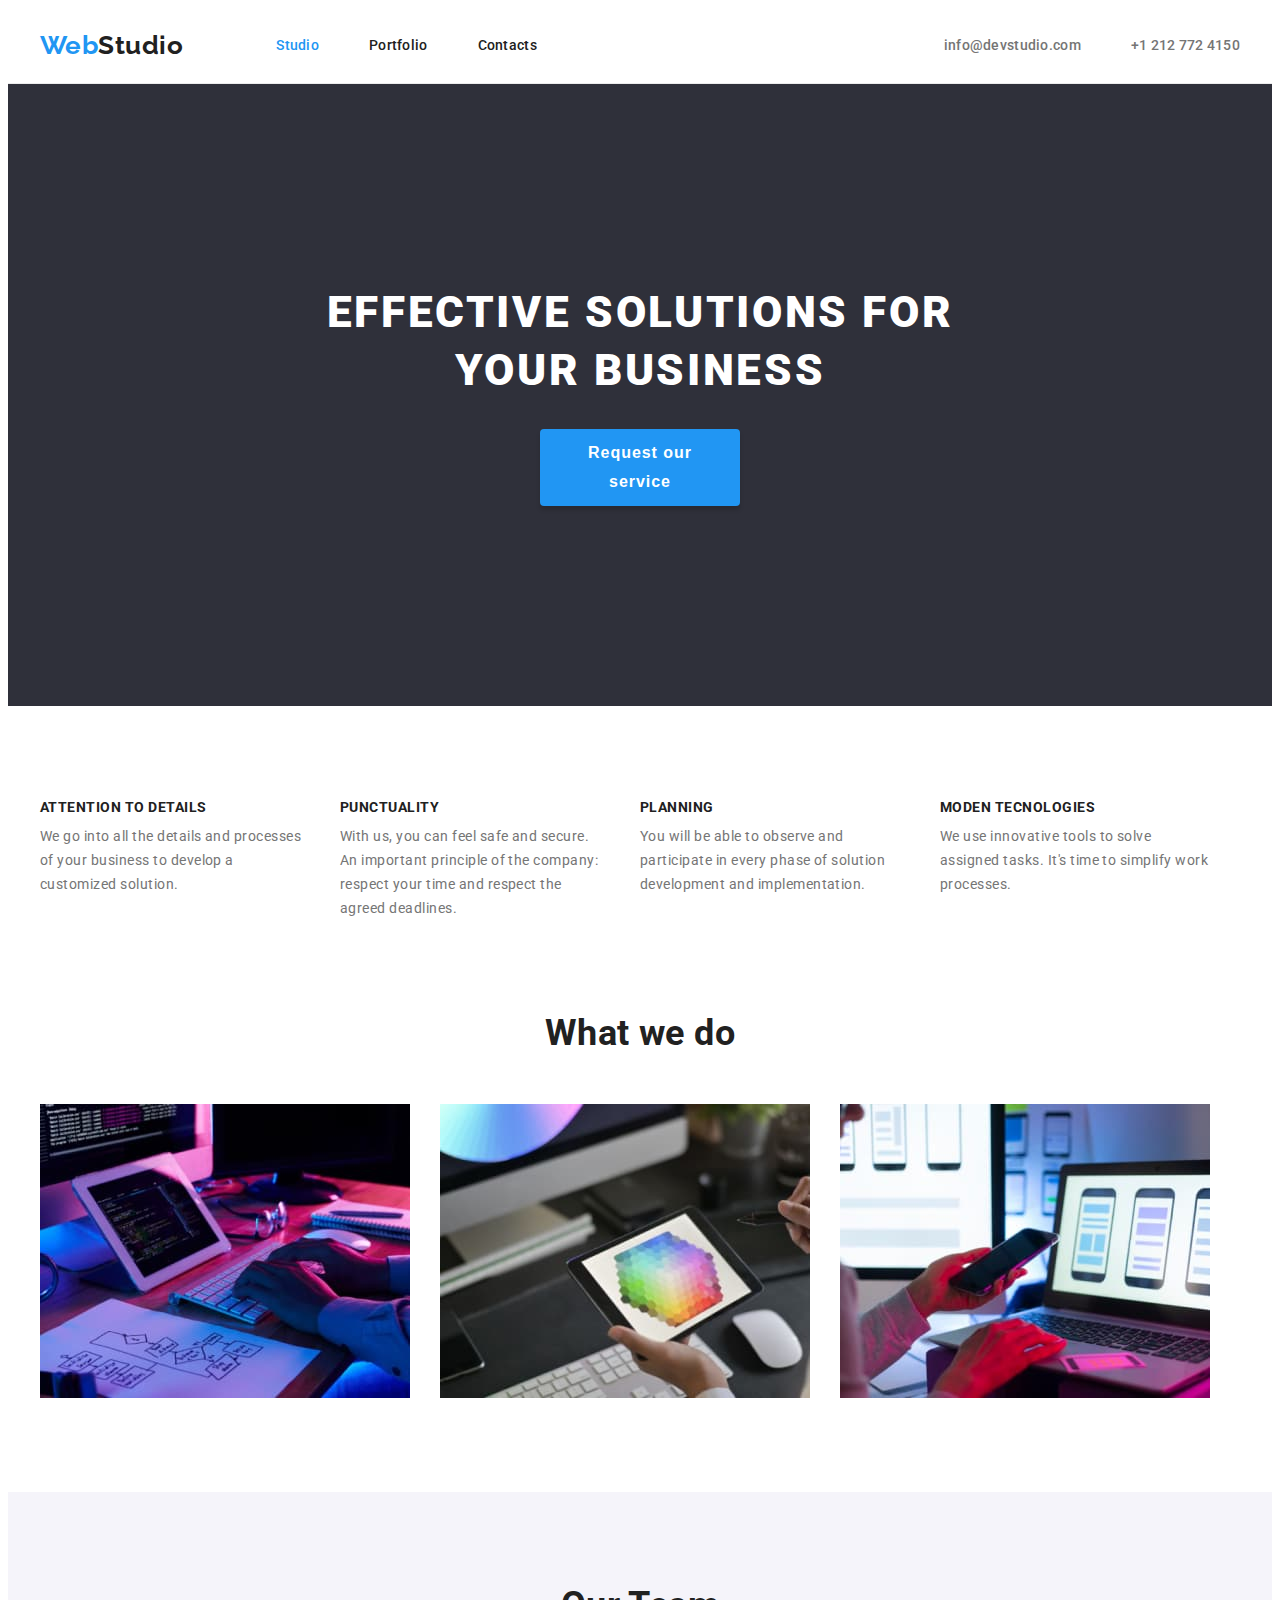
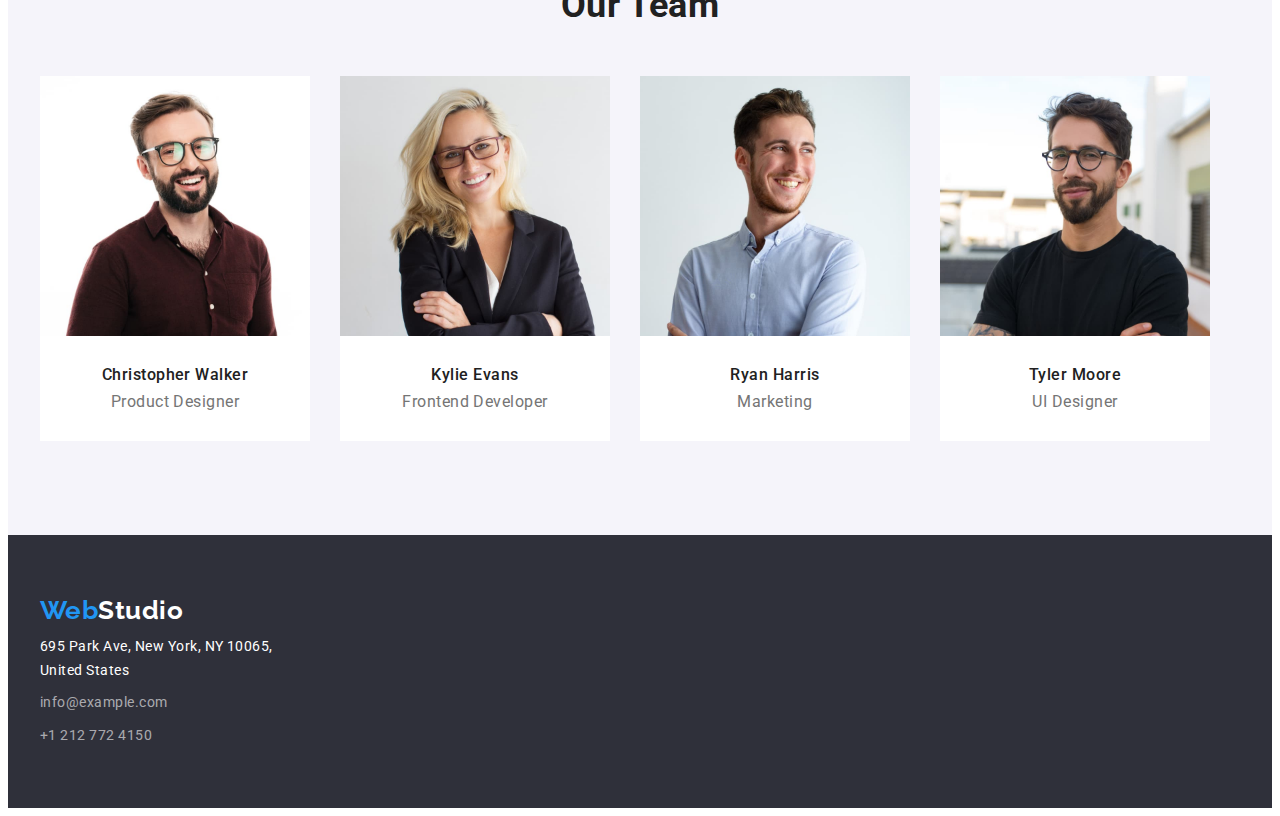
==== index.html @ b886b598 "Initial commit" ====
<!DOCTYPE html>
<html lang="en">
  <head>
    <meta charset="UTF-8" />
    <meta http-equiv="X-UA-Compatible" content="IE=edge" />
    <meta name="viewport" content="width=device-width, initial-scale=1.0" />
    <title>WebStudio</title>
    <link rel="preconnect" href="https://fonts.googleapis.com" />
    <link rel="preconnect" href="https://fonts.gstatic.com" crossorigin />
    <link
      href="https://fonts.googleapis.com/css2?family=Raleway:wght@700&family=Roboto:wght@400;500;700;900&display=swap"
      rel="stylesheet"
    />
    <link
      rel="stylesheet"
      href="https://cdnjs.cloudflare.com/ajax/libs/modern-normalize/1.1.0/modern-normalize.min.css"
      integrity="sha512-wpPYUAdjBVSE4KJnH1VR1HeZfpl1ub8YT/NKx4PuQ5NmX2tKuGu6U/JRp5y+Y8XG2tV+wKQpNHVUX03MfMFn9Q=="
      crossorigin="anonymous"
      referrerpolicy="no-referrer"
    />
    <link rel="stylesheet" href="./css/styles.css" />
  </head>
  <body>
    <header class="header">
      <div class="container header-container">
      <nav class="header-nav">
        <a class="logo link" href="./index.html">Web<span class="head-logo-part">Studio</span></a>
        <ul class="header-list">
          <li class="header-list-item"><a class="header-link current link" href="./index.html">Studio</a></li>
          <li class="header-list-item"><a class="header-link link" href="./portfolio.html">Portfolio</a></li>
          <li class="header-list-item"><a class="header-link link" href="">Contacts</a></li>
        </ul>
      </nav>
      <ul class="header-list">
        <li class="header-list-contact"><a class="header-contact link" href="mailto:info@devstudio.com">info@devstudio.com</a></li>
        <li class="header-list-contact"><a class="header-contact link" href="tel:+12127724150">+1 212 772 4150</a></li>
      </ul>
      </div>
    </header>
    <main>
      <section class="title-section">
        <div class="container">
        <h1 class="title">Effective solutions for your business</h1>
        <button class="btn" type="button">Request our service</button>
      </section>
      <section class="features-section">
        <div class="container">
        <h2 class="hiden">Our features</h2>
        <ul class="features">
          <li class="features-list">
            <h3 class="features-header">Attention to details</h3>
            <p class="features-text"
              >We go into all the details and processes of your business to develop a customized
              solution.</p
            >
          </li>
          <li class="features-list">
            <h3 class="features-header">Punctuality</h3>
            <p class="features-text"
              >With us, you can feel safe and secure. An important principle of the company: respect
              your time and respect the agreed deadlines.</p
            >
          </li>
          <li class="features-list">
            <h3 class="features-header">Planning</h3>
            <p class="features-text"
              >You will be able to observe and participate in every phase of solution development
              and implementation.</p
            >
          </li>
          <li class="features-list">
            <h3 class="features-header">Moden tecnologies</h3>
            <p class="features-text"
              >We use innovative tools to solve assigned tasks. It's time to simplify work
              processes.</p
            >
          </li>
        </ul>
        </div>
      </section>
      <section class="business-section">
        <div class="container">
        <h2 class="business-title">What we do</h2>
        <ul class="business">
          <li
            ><img src="./images/what-we-do/img-1.jpg" alt="working on mac" width="370" height="294"
          /></li>
          <li
            ><img
              src="./images/what-we-do/img-2.jpg"
              alt="working on iphone"
              width="370"
              height="294"
          /></li>
          <li
            ><img
              src="./images/what-we-do/img-3.jpg"
              alt="working on tablet"
              width="370"
              height="294"
          /></li>
        </ul>
        </div>
      </section>
      <section class="team-section">
        <div class="container">
        <h2 class="business-title">Our Team</h2>
        <ul class="team">
          <li class="team-list">
            <img class="team-img" src="./images/our-team/img-4.jpg" alt="team member 1" width="270" height="260" />
            <div class="team-text">
              <h3 class="employee-name">Christopher Walker</h3>
              <p class="job-title">Product Designer</p>
            </div>
          </li>
          <li class="team-list">
            <img class="team-img" src="./images/our-team/img-5.jpg" alt="team member 2" width="270" height="260" />
            <div class="team-text">
              <h3 class="employee-name">Kylie Evans</h3>
              <p class="job-title">Frontend Developer</p>
            </div>
          </li>
          <li class="team-list">
            <img class="team-img" src="./images/our-team/img-6.jpg" alt="team member 3" width="270" height="260" />
            <div class="team-text">
              <h3 class="employee-name">Ryan Harris</h3>
              <p class="job-title">Marketing</p>
            </div>

          </li>
          <li class="team-list">
            <img class="team-img" src="./images/our-team/img-7.jpg" alt="team member 4" width="270" height="260" />
            <div class="team-text">
              <h3 class="employee-name">Tyler Moore</h3>
              <p class="job-title">UI Designer</p>
            </div>
          </li>
        </ul>
        </div>
      </section>
    </main>
    <footer class="footer">
      <div class="container">
      <a class="footer-logo link" href="./index.html">Web<span class="footer-logo-part">Studio</span></a>
      <address>
        <ul class="footer-list">
          <li class="footer-text"
            ><a
              class="footer-map link"
              href="https://goo.gl/maps/xAhFo77AcfXD6E7u5"
              target="_blank"
              rel="noopener noreferrer nofollow"
              >695 Park Ave, New York, NY 10065, United States</a
            ></li
          >
          <li class="footer-text"><a class="footer-contact link" href="mailto:info@example.com">info@example.com</a></li>
          <li class="footer-text"><a class="footer-contact link" href="tel:+12127724150">+1 212 772 4150</a></li>
        </ul>
      </address>
      </div>
    </footer>
  </body>
</html>
---- css/styles.css ----
:root {
  --brand-color: #2196f3;
  --font-color-one: #212121;
  --font-color-two: #757575;
  --font-color-three: rgba(255, 255, 255, 0.6);
  --background-color-one: #2f303a;
  --background-color-two: #ffffff;
  --background-color-three: #f5f4fa;
  --hover-color-one: #188ce8;
  --items: 3;
  --indent: 30px;
}

body {
  font-family: 'Roboto', sans-serif;
  letter-spacing: 0.03em;
}

/* reset */
h1,
h2,
h3,
h4,
h5,
h6,
p,
ul {
  padding: 0;
  margin: 0;
}

img {
  display: block;
}

.header {
  border-bottom: 1px solid #ececec;
}

.header-container {
  display: flex;
  flex-direction: row;
}

.link {
  text-decoration: none;
  color: currentColor;
  align-content: center;
}

.list {
  list-style: none;
  margin: 0;
  padding: 0;
}

.container {
  width: 1200px;
  padding: 0 15px;
  margin-left: auto;
  margin-right: auto;
}

.header-nav {
  margin-right: auto;
}

.logo,
.footer-logo {
  text-transform: capitalize;
  color: var(--brand-color);
  font-family: 'Raleway', sans-serif;
  font-weight: 700;
  font-size: 26px;
  line-height: 1.192;
}

.head-logo-part {
  text-transform: capitalize;
  color: var(--font-color-one);
  font-family: 'Raleway', sans-serif;
  font-weight: 700;
  font-size: 26px;
  line-height: 1.1;
}
.header-nav {
  display: flex;
}
.logo {
  margin-right: 93px;
  display: flex;
  align-items: center;
}
/*.header-list-item {
  margin-right: 50px;
}
.header-list-contact:not(first-child) {
  margin-left: 50px;
}*/

.header-list {
  color: var(--font-color-one);
  font-weight: 500;
  font-size: 14px;
  line-height: 1.1;
  letter-spacing: 0.02em;
  padding: 0;
  display: flex;
  align-items: center;
  gap: 50px;
}

li > .current {
  color: var(--brand-color);
}

.header-link {
  color: var(--font-color-one);
  padding-top: 30px;
  padding-bottom: 30px;
  display: inline-block;
}

.header-contact {
  color: var(--font-color-two);
  padding-top: 30px;
  padding-bottom: 30px;
  display: inline-block;
}

.header-link:hover,
.header-link:focus,
.header-contact:hover,
.header-contact:focus,
.footer-map:hover,
.footer-map:focus,
.footer-contact:hover,
.footer-contact:focus {
  color: var(--brand-color);
}

.title-section {
  background-color: var(--background-color-one);
  padding: 200px 0 200px 0;
}

.title {
  font-weight: 900;
  font-size: 44px;
  line-height: 1.3;
  text-align: center;
  letter-spacing: 0.06em;
  text-transform: uppercase;
  color: var(--background-color-two);
  min-heght: 120px;
  width: 696px;
  margin-left: auto;
  margin-right: auto;
  margin-bottom: 30px;
}

.btn {
  width: 200px;
  min-height: 50px;
  padding-top: 8px;
  padding-bottom: 8px;
  padding-left: 17px;
  padding-right: 17px;
  margin-right: auto;
  margin-left: auto;
  box-shadow: 0px 4px 4px rgba(0, 0, 0, 0.15);
  border-radius: 4px;
  font-weight: 700;
  font-size: 16px;
  line-height: 1.8;
  display: flex;
  align-items: center;
  text-align: center;
  letter-spacing: 0.06em;
  color: var(--background-color-two);
  background-color: var(--brand-color);
  border-color: transparent;
  cursor: pointer;
}

.btn:hover,
.btn:focus {
  background-color: var(--hover-color-one);
}
.hiden {
  position: absolute;
  width: 1px;
  height: 1px;
  margin: -1px;
  border: 0;
  padding: 0;
  outline: 0;
  outline-offset: 0;
  white-space: nowrap;
  clip-path: inset(100%);
  clip: rect(0 0 0 0);
  overflow: hidden;
  visibility: hidden;
  pointer-events: none;
  position: absolute;
}
.features-section {
  padding-top: 94px;
  padding-bottom: 94px;
}
.features {
  display: flex;
  gap: 30px;
}
.features-list {
  width: 270px;
}

.button-list {
  display: flex;
  flex-direction: row;
  gap: 8px;
  justify-content: center;
  margin-bottom: 50px;
}

.header-list,
.button-list,
.features,
.business,
.team,
.footer-list,
.button-list,
.projects {
  list-style-type: none;
}

.features-header {
  font-weight: 700;
  font-size: 14px;
  line-height: 1.1;
  text-transform: uppercase;
  color: var(--font-color-one);
  margin-bottom: 9.41px;
}

.features-text {
  font-size: 14px;
  line-height: 1.7;
  color: var(--font-color-two);
}

.business-section {
  background-color: var(--background-color-two);
  padding-bottom: 94px;
}

.business-title {
  font-weight: 700;
  font-size: 36px;
  line-height: 1.1;
  text-align: center;
  color: var(--font-color-one);
  margin-bottom: 50px;
}

.business,
.team {
  display: flex;
  gap: 30px;
}
.team-section {
  background-color: var(--background-color-three);
  padding-top: 94px;
  padding-bottom: 94px;
}

.team-list {
  background-color: var(--background-color-two);
}

.team-text {
  padding: 30px;
}

.employee-name {
  font-weight: 500;
  font-size: 16px;
  line-height: 1.1;
  text-align: center;
  color: var(--font-color-one);
  margin-bottom: 10px;
}

.job-title {
  font-size: 16px;
  line-height: 1.1;
  text-align: center;
  color: var(--font-color-two);
}

.footer {
  background-color: var(--background-color-one);
  padding-top: 60px;
  padding-bottom: 60px;
}

.footer-logo {
  display: block;
  margin-bottom: 9px;
}

.footer-logo-part {
  text-transform: capitalize;
  color: var(--background-color-two);
  font-family: 'Raleway';
  font-style: normal;
  font-weight: 700;
  font-size: 26px;
  line-height: 1.1;
}

.footer-map {
  display: inline-block;
  width: 235px;
  font-style: normal;
  font-size: 14px;
  line-height: 1.7;
  color: var(--background-color-two);
}

.footer-contact {
  font-style: normal;
  font-size: 14px;
  line-height: 1.7;
  color: var(--font-color-three);
}

.footer-text:not(:last-child) {
  margin-bottom: 9px;
}
.portfolio-section {
  padding-top: 94px;
  padding-bottom: 94px;
}
.portfolio-btn {
  border: none;
  font-family: inherit;
  font-style: normal;
  font-weight: 500;
  font-size: 16px;
  line-height: 1.6;
  text-align: center;
  cursor: pointer;
  display: inline-block;
  border-color: transparent;
  cursor: pointer;
  border-radius: 4px;
  padding: 6px 22px;
}

.portfolio-btn:hover,
.portfolio-btn:focus {
  color: var(--background-color-two);
  background-color: var(--brand-color);
  box-shadow: 0px 3px 1px rgba(0, 0, 0, 0.1), 0px 1px 2px rgba(0, 0, 0, 0.08),
    0px 2px 2px rgba(0, 0, 0, 0.12);
}

.projects {
  display: flex;
  flex-wrap: wrap;
  /*gap: 30px;*/
  padding: 0;
  justify-content: center;
  margin-right: -30px;
  margin-bottom: -30px;
}

.project-item {
  background: #ffffff;
  /*flex-basis: calc((100% - var(--indent) * (var(--items) - 1)) / var(--items));*/
  flex-basis: calc(100% / 3 - 30px);
  margin-right: 30px;
  margin-bottom: 30px;
}
.project-text {
  padding: 20px 24px;
  border-left: 1px solid #eeeeee;
  border-bottom: 1px solid #eeeeee;
  border-right: 1px solid #eeeeee;
}

.project-name {
  font-weight: 700;
  font-size: 18px;
  line-height: 2;
  letter-spacing: 0.06em;
  color: var(--font-color-one);
  margin-bottom: 4px;
}

.product {
  font-size: 16px;
  line-height: 1.8;
  color: var(--font-color-two);
}
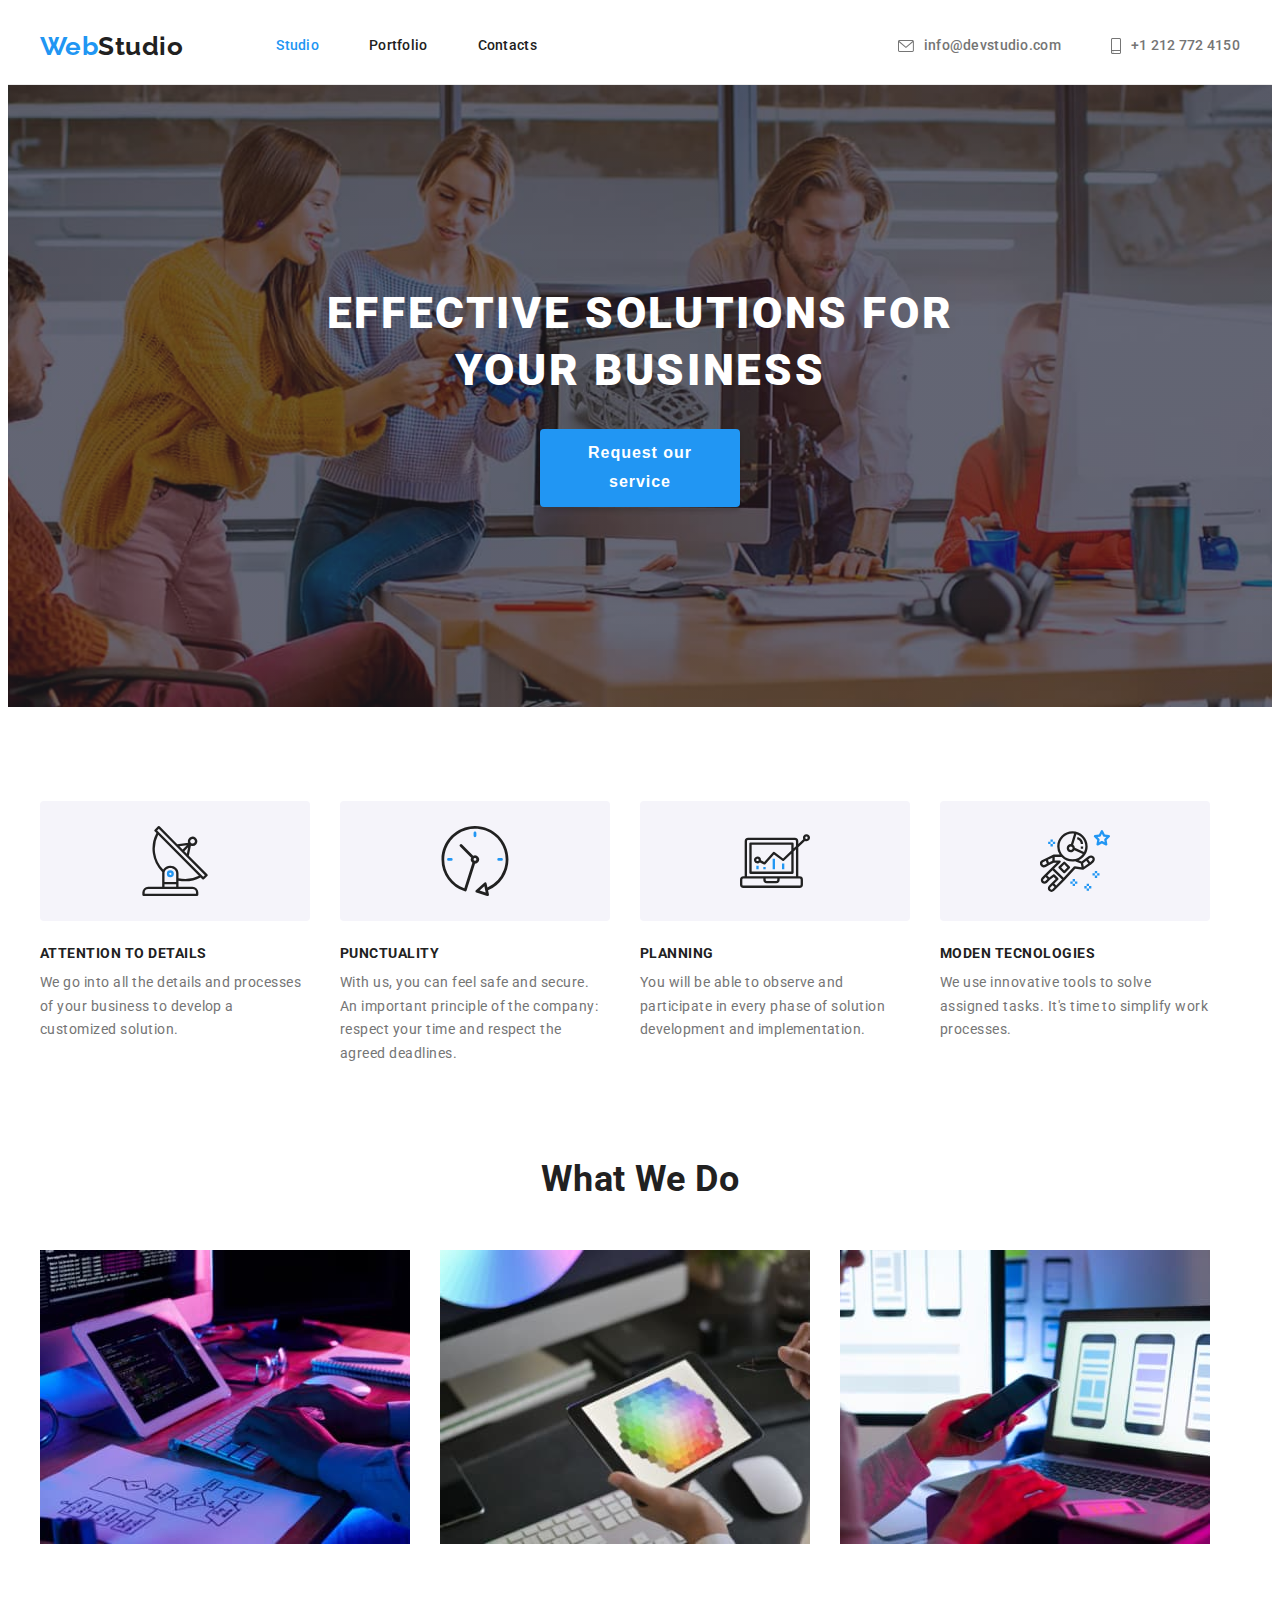
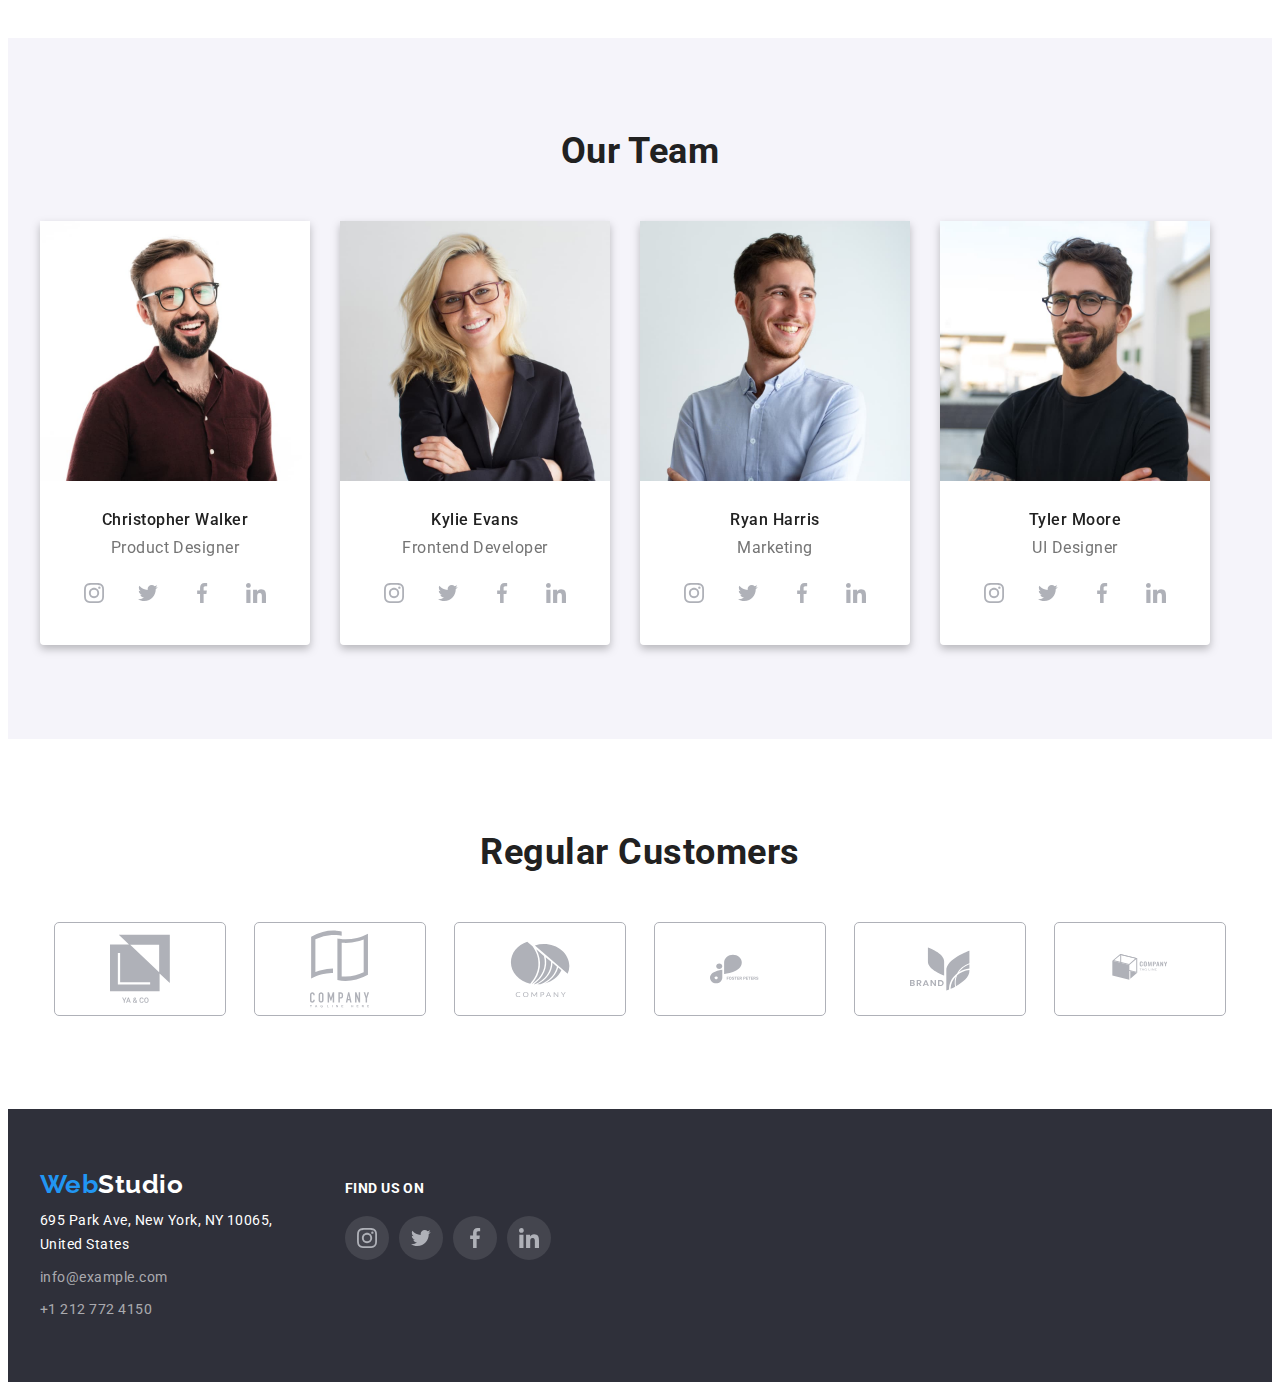
==== commit 031fbb89: "Homework#4" ====
--- a/index.html
+++ b/index.html
@@ -1,28 +1,24 @@
 <!DOCTYPE html>
 <html lang="en">
-  <head>
-    <meta charset="UTF-8" />
-    <meta http-equiv="X-UA-Compatible" content="IE=edge" />
-    <meta name="viewport" content="width=device-width, initial-scale=1.0" />
-    <title>WebStudio</title>
-    <link rel="preconnect" href="https://fonts.googleapis.com" />
-    <link rel="preconnect" href="https://fonts.gstatic.com" crossorigin />
-    <link
-      href="https://fonts.googleapis.com/css2?family=Raleway:wght@700&family=Roboto:wght@400;500;700;900&display=swap"
-      rel="stylesheet"
-    />
-    <link
-      rel="stylesheet"
-      href="https://cdnjs.cloudflare.com/ajax/libs/modern-normalize/1.1.0/modern-normalize.min.css"
-      integrity="sha512-wpPYUAdjBVSE4KJnH1VR1HeZfpl1ub8YT/NKx4PuQ5NmX2tKuGu6U/JRp5y+Y8XG2tV+wKQpNHVUX03MfMFn9Q=="
-      crossorigin="anonymous"
-      referrerpolicy="no-referrer"
-    />
-    <link rel="stylesheet" href="./css/styles.css" />
-  </head>
-  <body>
-    <header class="header">
-      <div class="container header-container">
+
+<head>
+  <meta charset="UTF-8" />
+  <meta http-equiv="X-UA-Compatible" content="IE=edge" />
+  <meta name="viewport" content="width=device-width, initial-scale=1.0" />
+  <title>WebStudio</title>
+  <link rel="preconnect" href="https://fonts.googleapis.com" />
+  <link rel="preconnect" href="https://fonts.gstatic.com" crossorigin />
+  <link href="https://fonts.googleapis.com/css2?family=Raleway:wght@700&family=Roboto:wght@400;500;700;900&display=swap"
+    rel="stylesheet" />
+  <link rel="stylesheet" href="https://cdnjs.cloudflare.com/ajax/libs/modern-normalize/1.1.0/modern-normalize.min.css"
+    integrity="sha512-wpPYUAdjBVSE4KJnH1VR1HeZfpl1ub8YT/NKx4PuQ5NmX2tKuGu6U/JRp5y+Y8XG2tV+wKQpNHVUX03MfMFn9Q=="
+    crossorigin="anonymous" referrerpolicy="no-referrer" />
+  <link rel="stylesheet" href="./css/styles.css" />
+</head>
+
+<body>
+  <header class="header">
+    <div class="container header-container">
       <nav class="header-nav">
         <a class="logo link" href="./index.html">Web<span class="head-logo-part">Studio</span></a>
         <ul class="header-list">
@@ -32,78 +28,86 @@
         </ul>
       </nav>
       <ul class="header-list">
-        <li class="header-list-contact"><a class="header-contact link" href="mailto:info@devstudio.com">info@devstudio.com</a></li>
-        <li class="header-list-contact"><a class="header-contact link" href="tel:+12127724150">+1 212 772 4150</a></li>
+        <li class="header-list-contact">
+          <a class="header-contact header-icon link" href="mailto:info@devstudio.com">
+            <svg class="header-icon" height="12" width="16">
+              <use href="images/symbol-defs-opt.svg#icon-envelope"></use>
+            </svg>info@devstudio.com
+          </a>
+        </li>
+        <li class="header-list-contact"><a class="header-contact link" href="tel:+12127724150"><svg class="header-icon"
+              height="16" width="10">
+              <use href="images/symbol-defs-opt.svg#icon-smartphone"></use>
+            </svg>+1 212 772 4150</a></li>
       </ul>
-      </div>
-    </header>
-    <main>
-      <section class="title-section">
-        <div class="container">
+    </div>
+  </header>
+  <main>
+    <section class="title-section">
+      <div class="container">
         <h1 class="title">Effective solutions for your business</h1>
         <button class="btn" type="button">Request our service</button>
-      </section>
-      <section class="features-section">
-        <div class="container">
+    </section>
+    <section class="features-section">
+      <div class="container">
         <h2 class="hiden">Our features</h2>
         <ul class="features">
           <li class="features-list">
+            <div class="features-icon">
+              <svg height="70" width="70">
+                <use href="images/symbol-defs-opt.svg#icon-antennasvg"></use>
+              </svg>
+            </div>
             <h3 class="features-header">Attention to details</h3>
-            <p class="features-text"
-              >We go into all the details and processes of your business to develop a customized
-              solution.</p
-            >
-          </li>
-          <li class="features-list">
+            <p class="features-text">We go into all the details and processes of your business to develop a customized
+              solution.</p>
+          </li>
+          <li class="features-list">
+            <div class="features-icon">
+              <svg height="70" width="70">
+                <use href="images/symbol-defs-opt.svg#icon-clock"></use>
+              </svg>
+            </div>
             <h3 class="features-header">Punctuality</h3>
-            <p class="features-text"
-              >With us, you can feel safe and secure. An important principle of the company: respect
-              your time and respect the agreed deadlines.</p
-            >
-          </li>
-          <li class="features-list">
+            <p class="features-text">With us, you can feel safe and secure. An important principle of the company:
+              respect
+              your time and respect the agreed deadlines.</p>
+          </li>
+          <li class="features-list">
+            <div class="features-icon">
+              <svg height="70" width="70">
+                <use href="images/symbol-defs-opt.svg#icon-diagram"></use>
+              </svg>
+            </div>
             <h3 class="features-header">Planning</h3>
-            <p class="features-text"
-              >You will be able to observe and participate in every phase of solution development
-              and implementation.</p
-            >
-          </li>
-          <li class="features-list">
+            <p class="features-text">You will be able to observe and participate in every phase of solution development
+              and implementation.</p>
+          </li>
+          <li class="features-list">
+            <div class="features-icon">
+              <svg height="70" width="70">
+                <use href="images/symbol-defs-opt.svg#icon-astronaut"></use>
+              </svg>
+            </div>
             <h3 class="features-header">Moden tecnologies</h3>
-            <p class="features-text"
-              >We use innovative tools to solve assigned tasks. It's time to simplify work
-              processes.</p
-            >
-          </li>
-        </ul>
-        </div>
-      </section>
-      <section class="business-section">
-        <div class="container">
+            <p class="features-text">We use innovative tools to solve assigned tasks. It's time to simplify work
+              processes.</p>
+          </li>
+        </ul>
+      </div>
+    </section>
+    <section class="business-section">
+      <div class="container">
         <h2 class="business-title">What we do</h2>
         <ul class="business">
-          <li
-            ><img src="./images/what-we-do/img-1.jpg" alt="working on mac" width="370" height="294"
-          /></li>
-          <li
-            ><img
-              src="./images/what-we-do/img-2.jpg"
-              alt="working on iphone"
-              width="370"
-              height="294"
-          /></li>
-          <li
-            ><img
-              src="./images/what-we-do/img-3.jpg"
-              alt="working on tablet"
-              width="370"
-              height="294"
-          /></li>
-        </ul>
-        </div>
-      </section>
-      <section class="team-section">
-        <div class="container">
+          <li><img src="./images/what-we-do/img-1.jpg" alt="working on mac" width="370" height="294" /></li>
+          <li><img src="./images/what-we-do/img-2.jpg" alt="working on iphone" width="370" height="294" /></li>
+          <li><img src="./images/what-we-do/img-3.jpg" alt="working on tablet" width="370" height="294" /></li>
+        </ul>
+      </div>
+    </section>
+    <section class="team-section">
+      <div class="container">
         <h2 class="business-title">Our Team</h2>
         <ul class="team">
           <li class="team-list">
@@ -111,6 +115,24 @@
             <div class="team-text">
               <h3 class="employee-name">Christopher Walker</h3>
               <p class="job-title">Product Designer</p>
+              <div class="social-box">
+                <a class="social-link" href="https://www.instagram.com/" target="_blank"
+                  rel="noopener noreferrer nofollow"><svg height="20" width="20">
+                    <use href="images/symbol-defs-opt.svg#icon-instagram"></use>
+                  </svg></a>
+                <a class="social-link" href="https://www.twitter.com/" target="_blank"
+                  rel="noopener noreferrer nofollow"><svg height="20" width="20">
+                    <use href="images/symbol-defs-opt.svg#icon-twitter"></use>
+                  </svg></a>
+                <a class="social-link" href="https://www.facebook.com/" target="_blank"
+                  rel="noopener noreferrer nofollow"><svg height="20" width="20">
+                    <use href="images/symbol-defs-opt.svg#icon-facebook"></use>
+                  </svg></a>
+                <a class="social-link" href="https://www.linkedin.com/" target="_blank"
+                  rel="noopener noreferrer nofollow"><svg height="20" width="20">
+                    <use href="images/symbol-defs-opt.svg#icon-linkedin"></use>
+                  </svg></a>
+              </div>
             </div>
           </li>
           <li class="team-list">
@@ -118,6 +140,24 @@
             <div class="team-text">
               <h3 class="employee-name">Kylie Evans</h3>
               <p class="job-title">Frontend Developer</p>
+              <div class="social-box">
+                <a class="social-link" href="https://www.instagram.com/" target="_blank"
+                  rel="noopener noreferrer nofollow"><svg height="20" width="20">
+                    <use href="images/symbol-defs-opt.svg#icon-instagram"></use>
+                  </svg></a>
+                <a class="social-link" href="https://www.twitter.com/" target="_blank"
+                  rel="noopener noreferrer nofollow"><svg height="20" width="20">
+                    <use href="images/symbol-defs-opt.svg#icon-twitter"></use>
+                  </svg></a>
+                <a class="social-link" href="https://www.facebook.com/" target="_blank"
+                  rel="noopener noreferrer nofollow"><svg height="20" width="20">
+                    <use href="images/symbol-defs-opt.svg#icon-facebook"></use>
+                  </svg></a>
+                <a class="social-link" href="https://www.linkedin.com/" target="_blank"
+                  rel="noopener noreferrer nofollow"><svg height="20" width="20">
+                    <use href="images/symbol-defs-opt.svg#icon-linkedin"></use>
+                  </svg></a>
+              </div>
             </div>
           </li>
           <li class="team-list">
@@ -125,6 +165,24 @@
             <div class="team-text">
               <h3 class="employee-name">Ryan Harris</h3>
               <p class="job-title">Marketing</p>
+              <div class="social-box">
+                <a class="social-link" href="https://www.instagram.com/" target="_blank"
+                  rel="noopener noreferrer nofollow"><svg height="20" width="20">
+                    <use href="images/symbol-defs-opt.svg#icon-instagram"></use>
+                  </svg></a>
+                <a class="social-link" href="https://www.twitter.com/" target="_blank"
+                  rel="noopener noreferrer nofollow"><svg height="20" width="20">
+                    <use href="images/symbol-defs-opt.svg#icon-twitter"></use>
+                  </svg></a>
+                <a class="social-link" href="https://www.facebook.com/" target="_blank"
+                  rel="noopener noreferrer nofollow"><svg height="20" width="20">
+                    <use href="images/symbol-defs-opt.svg#icon-facebook"></use>
+                  </svg></a>
+                <a class="social-link" href="https://www.linkedin.com/" target="_blank"
+                  rel="noopener noreferrer nofollow"><svg height="20" width="20">
+                    <use href="images/symbol-defs-opt.svg#icon-linkedin"></use>
+                  </svg></a>
+              </div>
             </div>
 
           </li>
@@ -133,31 +191,102 @@
             <div class="team-text">
               <h3 class="employee-name">Tyler Moore</h3>
               <p class="job-title">UI Designer</p>
-            </div>
-          </li>
-        </ul>
-        </div>
-      </section>
-    </main>
-    <footer class="footer">
-      <div class="container">
+              <div class="social-box">
+                <a class="social-link" href="https://www.instagram.com/" target="_blank"
+                  rel="noopener noreferrer nofollow"><svg height="20" width="20">
+                    <use href="images/symbol-defs-opt.svg#icon-instagram"></use>
+                  </svg></a>
+                <a class="social-link" href="https://www.twitter.com/" target="_blank"
+                  rel="noopener noreferrer nofollow"><svg height="20" width="20">
+                    <use href="images/symbol-defs-opt.svg#icon-twitter"></use>
+                  </svg></a>
+                <a class="social-link" href="https://www.facebook.com/" target="_blank"
+                  rel="noopener noreferrer nofollow"><svg height="20" width="20">
+                    <use href="images/symbol-defs-opt.svg#icon-facebook"></use>
+                  </svg></a>
+                <a class="social-link" href="https://www.linkedin.com/" target="_blank"
+                  rel="noopener noreferrer nofollow"><svg height="20" width="20">
+                    <use href="images/symbol-defs-opt.svg#icon-linkedin"></use>
+                  </svg></a>
+              </div>
+            </div>
+          </li>
+        </ul>
+      </div>
+    </section>
+    <section class="customer-section">
+      <div class="container">
+        <h2 class="customer-title">Regular customers</h2>
+        <ul class="customer-list list">
+          <li>
+            <a class="customer-link link" href="#" target="_blank"><svg height="106" width="60">
+                <use href="images/symbol-defs-opt.svg#icon-customer1"></use>
+              </svg>
+            </a>
+          </li>
+          <li> <a class="customer-link link" href="#" target="_blank"><svg height="106" width="60">
+                <use href="images/symbol-defs-opt.svg#icon-customer2"></use>
+              </svg>
+            </a></li>
+          <li> <a class="customer-link link" href="#" target="_blank"><svg height="106" width="60">
+                <use href="images/symbol-defs-opt.svg#icon-customer3"></use>
+              </svg>
+            </a></li>
+          <li> <a class="customer-link link" href="#" target="_blank"><svg height="106" width="60">
+                <use href="images/symbol-defs-opt.svg#icon-customer4"></use>
+              </svg>
+            </a></li>
+          <li> <a class="customer-link link" href="#" target="_blank"><svg height="106" width="60">
+                <use href="images/symbol-defs-opt.svg#icon-customer5"></use>
+              </svg>
+            </a></li>
+          <li> <a class="customer-link link" href="#" target="_blank"><svg height="106" width="60">
+                <use href="images/symbol-defs-opt.svg#icon-customer6"></use>
+              </svg>
+            </a></li>
+        </ul>
+      </div>
+    </section>
+  </main>
+  <footer class="footer">
+    <div class="container">
+      <div class="footer-elements">
+        <div>
       <a class="footer-logo link" href="./index.html">Web<span class="footer-logo-part">Studio</span></a>
       <address>
         <ul class="footer-list">
-          <li class="footer-text"
-            ><a
-              class="footer-map link"
-              href="https://goo.gl/maps/xAhFo77AcfXD6E7u5"
-              target="_blank"
-              rel="noopener noreferrer nofollow"
-              >695 Park Ave, New York, NY 10065, United States</a
-            ></li
-          >
-          <li class="footer-text"><a class="footer-contact link" href="mailto:info@example.com">info@example.com</a></li>
+          <li class="footer-text"><a class="footer-map link" href="https://goo.gl/maps/xAhFo77AcfXD6E7u5"
+              target="_blank" rel="noopener noreferrer nofollow">695 Park Ave, New York, NY 10065, United States</a>
+          </li>
+          <li class="footer-text"><a class="footer-contact link" href="mailto:info@example.com">info@example.com</a>
+          </li>
           <li class="footer-text"><a class="footer-contact link" href="tel:+12127724150">+1 212 772 4150</a></li>
         </ul>
       </address>
       </div>
-    </footer>
-  </body>
-</html>
+      <div class="footer-social">
+      <p class="footer-social-text">Find us on</p>
+      <div class="footer-social-box">
+        <a class="footer-social-link" href="https://www.instagram.com/" target="_blank"
+        rel="noopener noreferrer nofollow"><svg height="20" width="20">
+          <use href="images/symbol-defs-opt.svg#icon-instagram"></use>
+        </svg></a>
+        <a class="footer-social-link" href="https://www.twitter.com/" target="_blank"
+        rel="noopener noreferrer nofollow"><svg height="20" width="20">
+          <use href="images/symbol-defs-opt.svg#icon-twitter"></use>
+        </svg></a>
+        <a class="footer-social-link" href="https://www.facebook.com/" target="_blank"
+        rel="noopener noreferrer nofollow"><svg height="20" width="20">
+          <use href="images/symbol-defs-opt.svg#icon-facebook"></use>
+        </svg></a>
+        <a class="footer-social-link" href="https://www.linkedin.com/" target="_blank"
+        rel="noopener noreferrer nofollow"><svg height="20" width="20">
+          <use href="images/symbol-defs-opt.svg#icon-linkedin"></use>
+        </svg></a>
+      </div>
+    </div>
+    </div>
+  </footer>
+</body>
+
+</html>--- a/css/styles.css
+++ b/css/styles.css
@@ -7,6 +7,7 @@
   --background-color-two: #ffffff;
   --background-color-three: #f5f4fa;
   --hover-color-one: #188ce8;
+  --icon-color-one: #AFB1B8;
   --items: 3;
   --indent: 30px;
 }
@@ -91,12 +92,6 @@
   display: flex;
   align-items: center;
 }
-/*.header-list-item {
-  margin-right: 50px;
-}
-.header-list-contact:not(first-child) {
-  margin-left: 50px;
-}*/
 
 .header-list {
   color: var(--font-color-one);
@@ -125,8 +120,12 @@
   color: var(--font-color-two);
   padding-top: 30px;
   padding-bottom: 30px;
-  display: inline-block;
-}
+  display: flex;
+  align-items: center;
+  gap: 10px;
+  fill: var(--font-color-two);
+}
+
 
 .header-link:hover,
 .header-link:focus,
@@ -137,9 +136,18 @@
 .footer-contact:hover,
 .footer-contact:focus {
   color: var(--brand-color);
+  fill: var(--brand-color);
 }
 
 .title-section {
+  background-image: linear-gradient(to right, rgba(47, 48, 58, 0.4), rgba(47, 48, 58, 0.4)),
+    url(../images/background/title-overlay.jpeg);
+  background-position: center;
+  background-repeat: no-repeat;
+  background-size: cover;
+  max-width: 1600px;
+  margin-right: auto;
+  margin-left: auto;
   background-color: var(--background-color-one);
   padding: 200px 0 200px 0;
 }
@@ -204,6 +212,17 @@
   pointer-events: none;
   position: absolute;
 }
+.features-icon {
+  display: flex;
+  width: 270px;
+  height: 120px;
+  background-color: var(--background-color-three);
+  border-radius: 4px;
+  align-items: center;
+  justify-content: center;
+  margin-bottom: 25px;
+}
+
 .features-section {
   padding-top: 94px;
   padding-bottom: 94px;
@@ -254,8 +273,9 @@
   background-color: var(--background-color-two);
   padding-bottom: 94px;
 }
-
+.customer-title,
 .business-title {
+  text-transform: capitalize;
   font-weight: 700;
   font-size: 36px;
   line-height: 1.1;
@@ -277,6 +297,8 @@
 
 .team-list {
   background-color: var(--background-color-two);
+  filter: drop-shadow(0px 4px 4px rgba(0, 0, 0, 0.25));
+  border-radius: 0px 0px 4px 4px;
 }
 
 .team-text {
@@ -297,6 +319,60 @@
   line-height: 1.1;
   text-align: center;
   color: var(--font-color-two);
+  margin-bottom: 15px;
+}
+.social-box {
+  display: flex;
+  align-items: center;
+  justify-content: center;
+    gap:10px;
+}
+.social-link {
+  display: flex;
+justify-content: center;
+align-items: center;
+  width: 44px;
+  height: 44px;
+  border-radius: 50% 50%;
+  background-color: transparent;
+  fill: var(--icon-color-one);
+
+}
+.footer-social-link:hover,
+.footer-social-link:focus,
+.social-link:hover,
+.social-link:focus {
+fill:var(--background-color-two);
+background-color: var(--brand-color);
+}
+
+.customer-section {
+  padding-top: 94px;
+  padding-bottom: 94px;
+}
+.customer-link {
+  width: 170px;
+  height: 92px;
+  border-radius: 4px;
+   display: flex;
+justify-content: center;
+align-items: center;
+  outline: 1px solid var(--icon-color-one);
+  fill: var(--icon-color-one);
+}
+.customer-link:hover,
+.customer-link:focus {
+  fill:var(--brand-color);
+outline: 1px solid var(--brand-color);
+}
+
+
+.customer-list {
+  
+  display: flex;
+justify-content: center;
+align-items: center;
+gap: 30px;
 }
 
 .footer {
@@ -308,6 +384,11 @@
 .footer-logo {
   display: block;
   margin-bottom: 9px;
+}
+.footer-elements {
+   display: flex;
+align-items: baseline;
+gap: 70px;
 }
 
 .footer-logo-part {
@@ -339,6 +420,41 @@
 .footer-text:not(:last-child) {
   margin-bottom: 9px;
 }
+
+.footer-social {
+display: flex;
+flex-direction: column;
+gap: 20px;
+height: 80px;
+width:206px;
+}
+
+.footer-social-box {
+  display: flex;
+  align-items: center;
+  justify-content: center;
+  gap:10px;
+}
+.footer-social-text {
+font-weight: 700;
+font-size: 14px;
+line-height: 1.1;
+letter-spacing: 0.03em;
+text-transform: uppercase;
+color: #FFFFFF;}
+
+.footer-social-link {
+  display: flex;
+justify-content: center;
+align-items: center;
+  width: 44px;
+  height: 44px;
+  border-radius: 50% 50%;
+  background-color: rgba(255, 255, 255, 0.1);
+  fill: var(--icon-color-one);}
+
+
+
 .portfolio-section {
   padding-top: 94px;
   padding-bottom: 94px;
@@ -377,6 +493,11 @@
   margin-bottom: -30px;
 }
 
+.project-item:hover,
+.project-item:focus {
+  box-shadow: 0px 1px 1px rgba(0, 0, 0, 0.12), 0px 4px 4px rgba(0, 0, 0, 0.06), 1px 4px 6px rgba(0, 0, 0, 0.16);
+}
+
 .project-item {
   background: #ffffff;
   /*flex-basis: calc((100% - var(--indent) * (var(--items) - 1)) / var(--items));*/
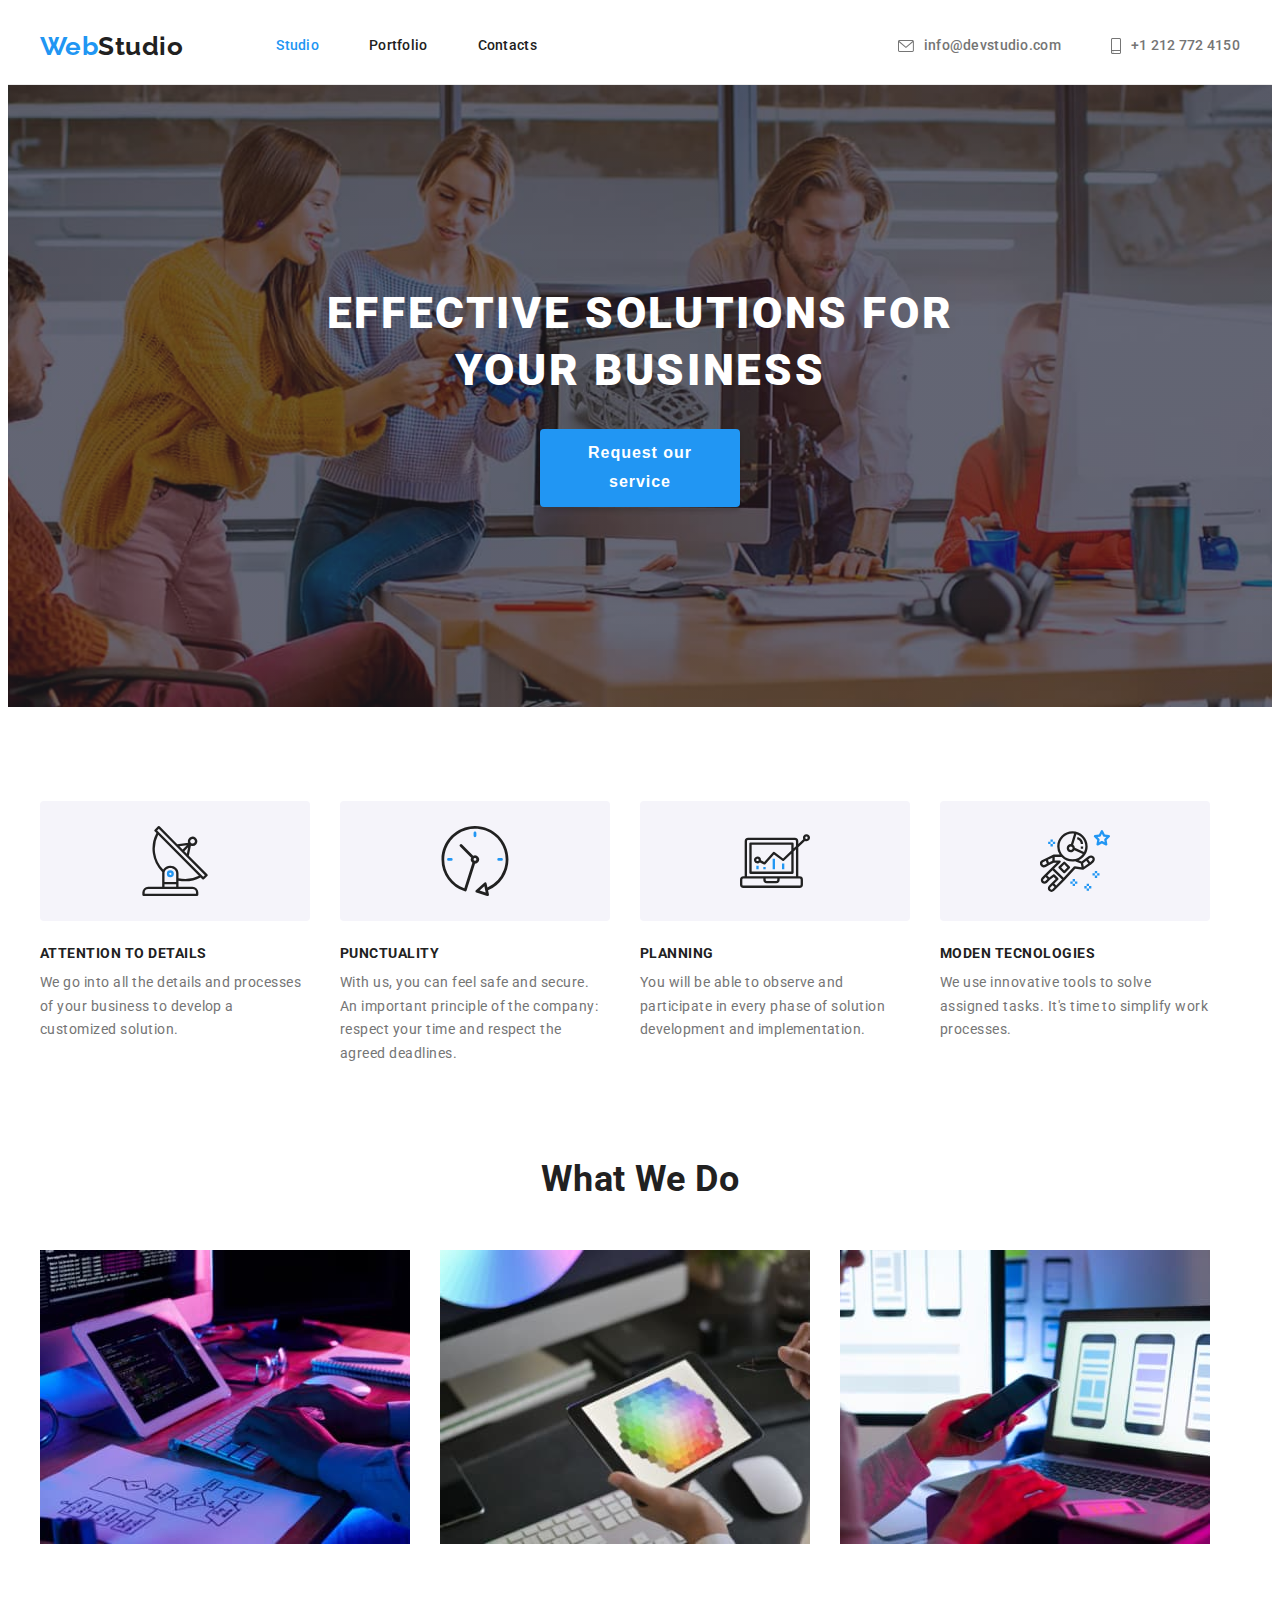
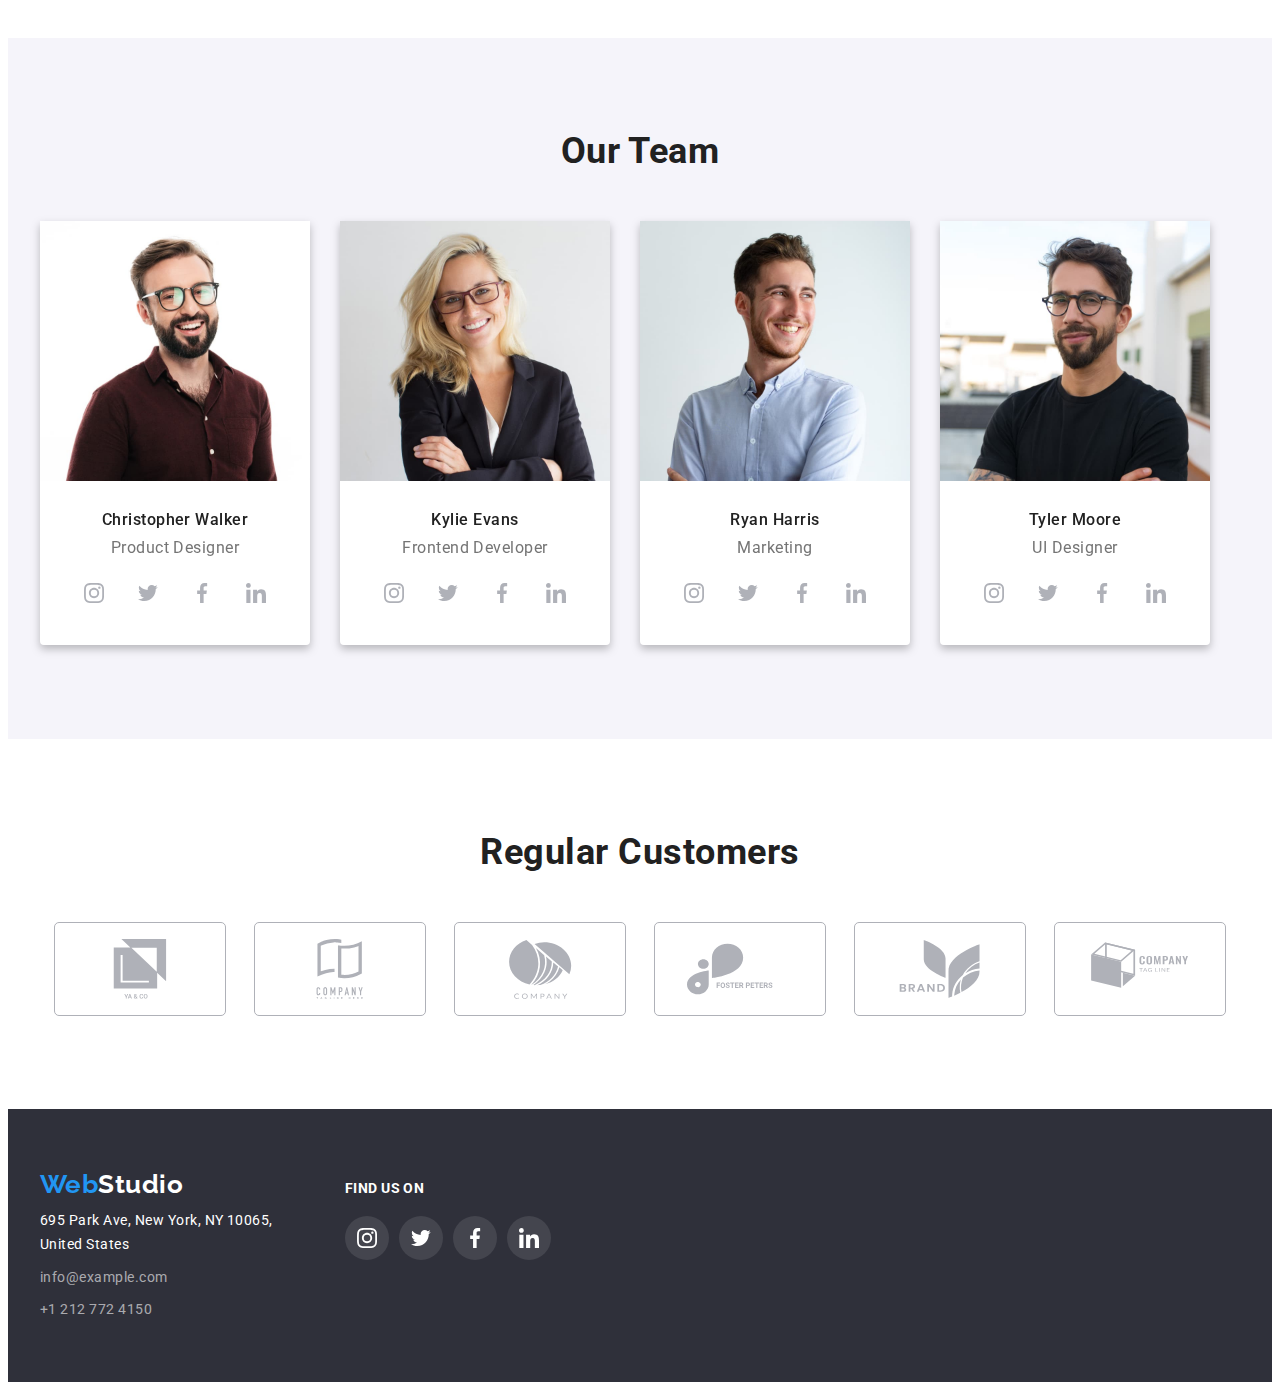
==== commit 10f16b6a: "tiny fixes" ====
--- a/index.html
+++ b/index.html
@@ -219,28 +219,28 @@
         <h2 class="customer-title">Regular customers</h2>
         <ul class="customer-list list">
           <li>
-            <a class="customer-link link" href="#" target="_blank"><svg height="106" width="60">
+            <a class="customer-link link" href="#" target="_blank"><svg height="60" width="106">
                 <use href="images/symbol-defs-opt.svg#icon-customer1"></use>
               </svg>
             </a>
           </li>
-          <li> <a class="customer-link link" href="#" target="_blank"><svg height="106" width="60">
+          <li> <a class="customer-link link" href="#" target="_blank"><svg height="60" width="106">
                 <use href="images/symbol-defs-opt.svg#icon-customer2"></use>
               </svg>
             </a></li>
-          <li> <a class="customer-link link" href="#" target="_blank"><svg height="106" width="60">
+          <li> <a class="customer-link link" href="#" target="_blank"><svg height="60" width="106">
                 <use href="images/symbol-defs-opt.svg#icon-customer3"></use>
               </svg>
             </a></li>
-          <li> <a class="customer-link link" href="#" target="_blank"><svg height="106" width="60">
+          <li> <a class="customer-link link" href="#" target="_blank"><svg height="60" width="106">
                 <use href="images/symbol-defs-opt.svg#icon-customer4"></use>
               </svg>
             </a></li>
-          <li> <a class="customer-link link" href="#" target="_blank"><svg height="106" width="60">
+          <li> <a class="customer-link link" href="#" target="_blank"><svg height="60" width="106">
                 <use href="images/symbol-defs-opt.svg#icon-customer5"></use>
               </svg>
             </a></li>
-          <li> <a class="customer-link link" href="#" target="_blank"><svg height="106" width="60">
+          <li> <a class="customer-link link" href="#" target="_blank"><svg height="60" width="106">
                 <use href="images/symbol-defs-opt.svg#icon-customer6"></use>
               </svg>
             </a></li>
--- a/css/styles.css
+++ b/css/styles.css
@@ -342,7 +342,7 @@
 .footer-social-link:focus,
 .social-link:hover,
 .social-link:focus {
-fill:var(--background-color-two);
+fill: var(--background-color-two);
 background-color: var(--brand-color);
 }
 
@@ -425,7 +425,6 @@
 display: flex;
 flex-direction: column;
 gap: 20px;
-height: 80px;
 width:206px;
 }
 
@@ -451,7 +450,7 @@
   height: 44px;
   border-radius: 50% 50%;
   background-color: rgba(255, 255, 255, 0.1);
-  fill: var(--icon-color-one);}
+  fill: var(--background-color-two);}
 
 
 
@@ -492,9 +491,12 @@
   margin-right: -30px;
   margin-bottom: -30px;
 }
-
-.project-item:hover,
-.project-item:focus {
+.project-link {
+  display: block;
+}
+
+.project-link:hover,
+.project-link:focus {
   box-shadow: 0px 1px 1px rgba(0, 0, 0, 0.12), 0px 4px 4px rgba(0, 0, 0, 0.06), 1px 4px 6px rgba(0, 0, 0, 0.16);
 }
 
